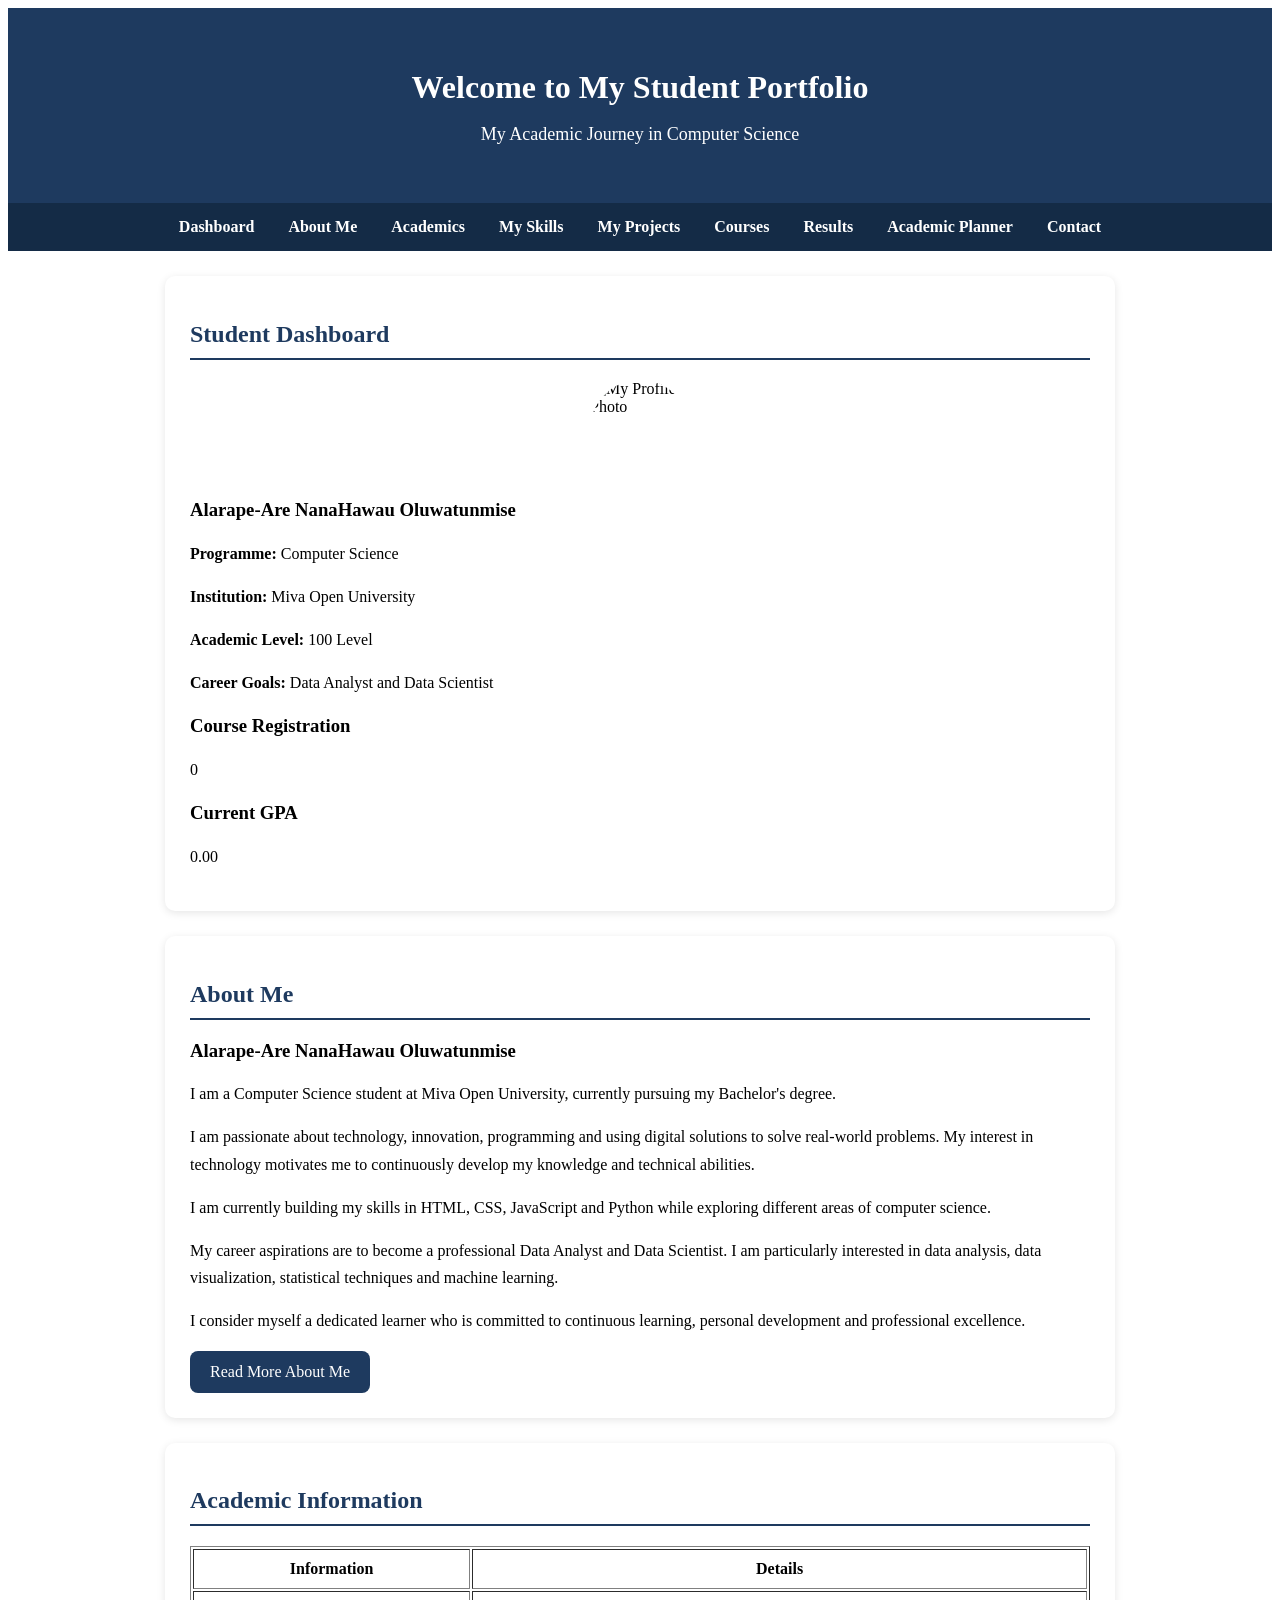
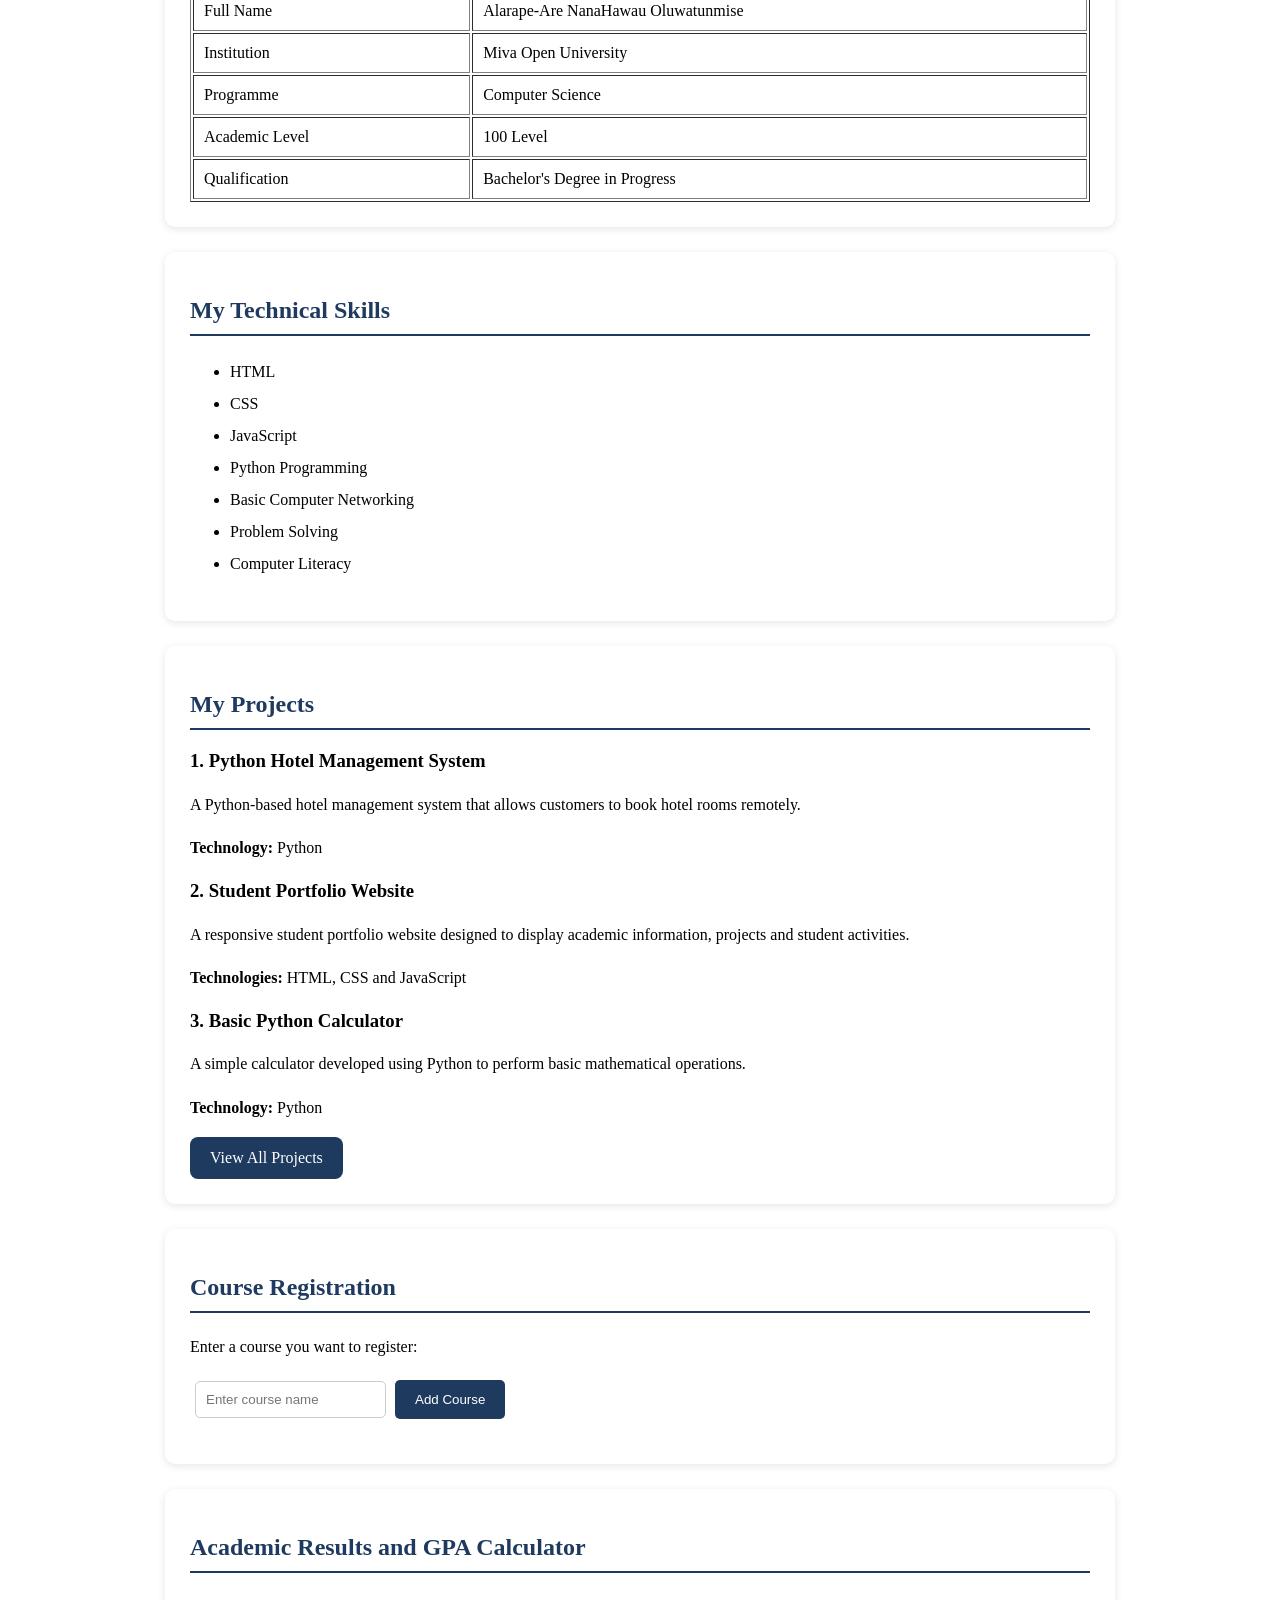
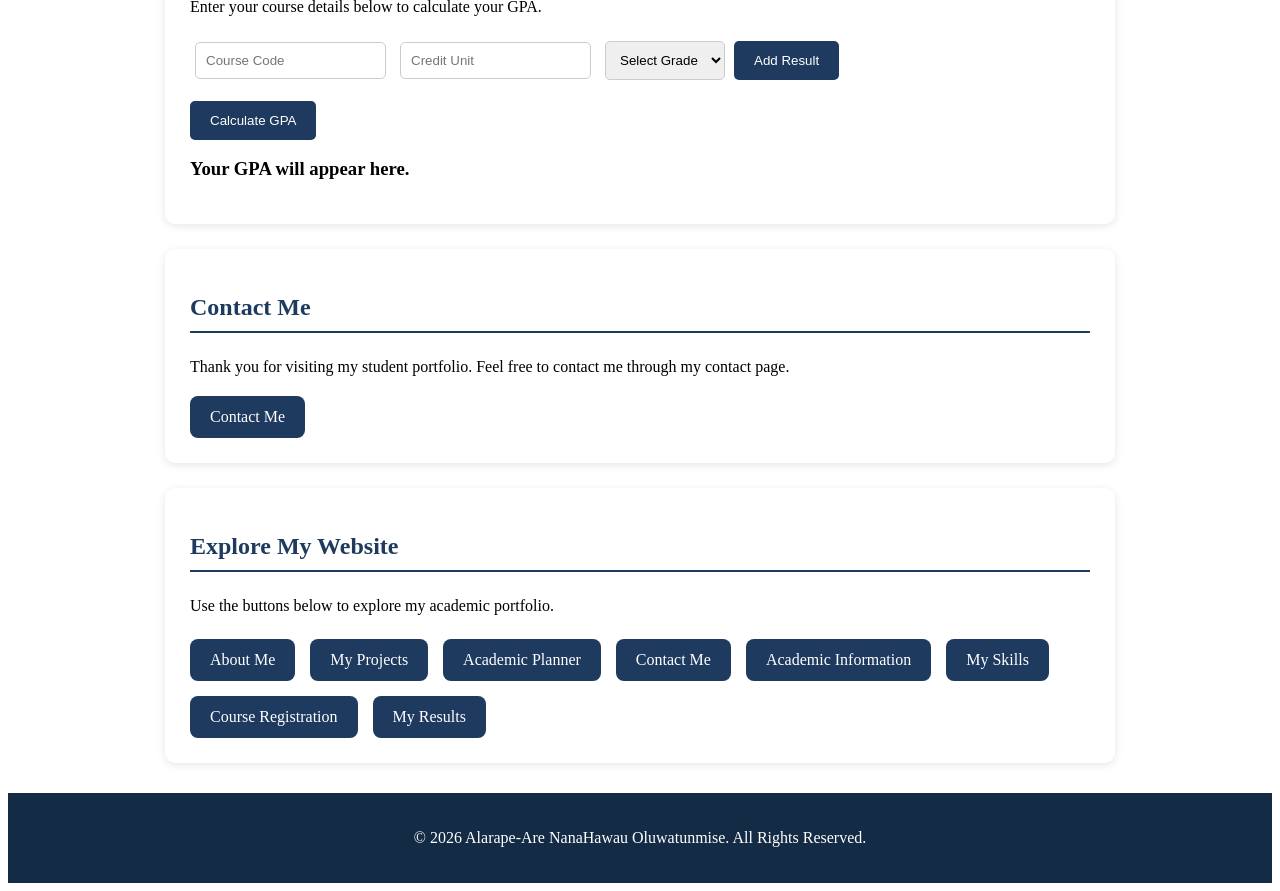
==== index.html @ a37563fd "Add files via upload" ====
<!DOCTYPE html>
<html lang="en">

<head>
    <meta charset="UTF-8">
    <meta name="viewport" content="width=device-width, initial-scale=1.0">

    <title>My Student Portfolio and Academic Management System</title>

    <!-- CONNECT CSS FILE -->
    <link rel="stylesheet" href="style.css">

</head>

<body>

    <!-- WEBSITE HEADER -->
    <header>
        <h1>Welcome to My Student Portfolio</h1>
        <p>My Academic Journey in Computer Science</p>
    </header>

    <!-- NAVIGATION MENU -->
    <nav>
        <a href="#dashboard">Dashboard</a>
        <a href="#about">About Me</a>
        <a href="#academic">Academics</a>
        <a href="#skills">My Skills</a>
        <a href="#projects">My Projects</a>
        <a href="#courses">Courses</a>
        <a href="#results">Results</a>
        <a href="planner.html">Academic Planner</a>
        <a href="contact.html">Contact</a>
    </nav>

    <main>

        <!-- DASHBOARD -->
        <section id="dashboard">

            <h2>Student Dashboard</h2>

            <img src="images/pICTURE.jpg"
                 alt="My Profile Photo"
                 class="profile-photo">

            <h3>Alarape-Are NanaHawau Oluwatunmise</h3>

            <p><strong>Programme:</strong> Computer Science</p>
            <p><strong>Institution:</strong> Miva Open University</p>
            <p><strong>Academic Level:</strong> 100 Level</p>
            <p><strong>Career Goals:</strong> Data Analyst and Data Scientist</p>

            <div class="dashboard-cards">

                <div>
                    <h3>Course Registration</h3>
                    <p id="courseCount">0</p>
                </div>

                <div>
                    <h3>Current GPA</h3>
                    <p id="dashboardGPA">0.00</p>
                </div>

            </div>

        </section>


        <!-- PERSONAL BIOGRAPHY -->
        <section id="about">

            <h2>About Me</h2>

            <h3>Alarape-Are NanaHawau Oluwatunmise</h3>

            <p>
                I am a Computer Science student at Miva Open University,
                currently pursuing my Bachelor's degree.
            </p>

            <p>
                I am passionate about technology, innovation, programming
                and using digital solutions to solve real-world problems.
                My interest in technology motivates me to continuously
                develop my knowledge and technical abilities.
            </p>

            <p>
                I am currently building my skills in HTML, CSS,
                JavaScript and Python while exploring different areas
                of computer science.
            </p>

            <p>
                My career aspirations are to become a professional
                Data Analyst and Data Scientist. I am particularly
                interested in data analysis, data visualization,
                statistical techniques and machine learning.
            </p>

            <p>
                I consider myself a dedicated learner who is committed
                to continuous learning, personal development and
                professional excellence.
            </p>

            <a href="about.html" class="nav-button">
                Read More About Me
            </a>

        </section>


        <!-- ACADEMIC INFORMATION -->
        <section id="academic">

            <h2>Academic Information</h2>

            <table border="1" cellpadding="10" width="100%">

                <tr>
                    <th>Information</th>
                    <th>Details</th>
                </tr>

                <tr>
                    <td>Full Name</td>
                    <td>Alarape-Are NanaHawau Oluwatunmise</td>
                </tr>

                <tr>
                    <td>Institution</td>
                    <td>Miva Open University</td>
                </tr>

                <tr>
                    <td>Programme</td>
                    <td>Computer Science</td>
                </tr>

                <tr>
                    <td>Academic Level</td>
                    <td>100 Level</td>
                </tr>

                <tr>
                    <td>Qualification</td>
                    <td>Bachelor's Degree in Progress</td>
                </tr>

            </table>

        </section>


        <!-- TECHNICAL SKILLS -->
        <section id="skills">

            <h2>My Technical Skills</h2>

            <ul>
                <li>HTML</li>
                <li>CSS</li>
                <li>JavaScript</li>
                <li>Python Programming</li>
                <li>Basic Computer Networking</li>
                <li>Problem Solving</li>
                <li>Computer Literacy</li>
            </ul>

        </section>


        <!-- PROJECTS -->
        <section id="projects">

            <h2>My Projects</h2>

            <div>
                <h3>1. Python Hotel Management System</h3>

                <p>
                    A Python-based hotel management system that allows
                    customers to book hotel rooms remotely.
                </p>

                <p><strong>Technology:</strong> Python</p>
            </div>

            <div>
                <h3>2. Student Portfolio Website</h3>

                <p>
                    A responsive student portfolio website designed
                    to display academic information, projects and
                    student activities.
                </p>

                <p><strong>Technologies:</strong> HTML, CSS and JavaScript</p>
            </div>

            <div>
                <h3>3. Basic Python Calculator</h3>

                <p>
                    A simple calculator developed using Python
                    to perform basic mathematical operations.
                </p>

                <p><strong>Technology:</strong> Python</p>
            </div>

            <a href="projects.html" class="nav-button">
                View All Projects
            </a>

        </section>


        <!-- COURSE REGISTRATION -->
        <section id="courses">

            <h2>Course Registration</h2>

            <p>Enter a course you want to register:</p>

            <input
                type="text"
                id="courseInput"
                placeholder="Enter course name">

            <button onclick="addCourse()">
                Add Course
            </button>

            <ul id="courseList"></ul>

        </section>


        <!-- GPA CALCULATOR -->
        <section id="results">

            <h2>Academic Results and GPA Calculator</h2>

            <p>Enter your course details below to calculate your GPA.</p>

            <input
                type="text"
                id="courseCode"
                placeholder="Course Code">

            <input
                type="number"
                id="creditUnit"
                placeholder="Credit Unit">

            <select id="grade">

                <option value="">Select Grade</option>
                <option value="5">A</option>
                <option value="4">B</option>
                <option value="3">C</option>
                <option value="2">D</option>
                <option value="1">E</option>
                <option value="0">F</option>

            </select>

            <button onclick="addResult()">
                Add Result
            </button>

            <ul id="resultList"></ul>

            <button onclick="calculateGPA()">
                Calculate GPA
            </button>

            <h3 id="gpaResult">Your GPA will appear here.</h3>

        </section>


        <!-- CONTACT SECTION -->
        <section id="contact">

            <h2>Contact Me</h2>

            <p>
                Thank you for visiting my student portfolio.
                Feel free to contact me through my contact page.
            </p>

            <a href="contact.html" class="nav-button">
                Contact Me
            </a>

        </section>


        <!-- QUICK NAVIGATION -->
        <section class="quick-navigation">

            <h2>Explore My Website</h2>

            <p>
                Use the buttons below to explore my academic portfolio.
            </p>

            <div class="navigation-buttons">

                <a href="about.html" class="nav-button">About Me</a>

                <a href="projects.html" class="nav-button">My Projects</a>

                <a href="planner.html" class="nav-button">Academic Planner</a>

                <a href="contact.html" class="nav-button">Contact Me</a>

                <a href="#academic" class="nav-button">Academic Information</a>

                <a href="#skills" class="nav-button">My Skills</a>

                <a href="#courses" class="nav-button">Course Registration</a>

                <a href="#results" class="nav-button">My Results</a>

            </div>

        </section>

    </main>


    <!-- FOOTER -->
    <footer>

        <p>
            &copy; 2026 Alarape-Are NanaHawau Oluwatunmise.
            All Rights Reserved.
        </p>

    </footer>


    <!-- CONNECT JAVASCRIPT FILE -->
    <script src="script.js"></script>

</body>

</html>
---- style.css ----
```css
/* GENERAL WEBSITE STYLING */

body {
    font-family: Arial, sans-serif;
    background-color: #f4f6f9;
    margin: 0;
    padding: 0;
    color: #333333;
}

/* WEBSITE HEADER */

header {
    background-color: #1e3a5f;
    color: white;
    text-align: center;
    padding: 40px 20px;
}

header h1 {
    font-size: 32px;
    margin-bottom: 10px;
}

header p {
    font-size: 18px;
}

/* NAVIGATION MENU */

nav {
    background-color: #142b46;
    padding: 15px;
    text-align: center;
}

nav a {
    color: white;
    text-decoration: none;
    margin: 0 15px;
    font-weight: bold;
}

nav a:hover {
    color: #f4c542;
}

/* PROFILE PICTURE */

.profile-photo {
    width: 100px;
    height: 100px;
    border-radius: 50%;
    object-fit: cover;
    display: block;
    margin: 15px auto;
}

/* WEBSITE SECTIONS */

section {
    background-color: white;
    margin: 25px auto;
    padding: 25px;
    width: 80%;
    max-width: 900px;
    border-radius: 10px;
    box-shadow: 0 2px 8px rgba(0, 0, 0, 0.1);
}

section h2 {
    color: #1e3a5f;
    border-bottom: 2px solid #1e3a5f;
    padding-bottom: 10px;
}

section p {
    line-height: 1.7;
}

section ul {
    line-height: 2;
}

/* IMAGES */

img {
    max-width: 100%;
    height: auto;
}

/* FOOTER */

footer {
    background-color: #142b46;
    color: white;
    text-align: center;
    padding: 20px;
    margin-top: 30px;
}

/* MOBILE RESPONSIVENESS */

@media (max-width: 600px) {

    nav a {
        display: block;
        margin: 12px 0;
    }

    section {
        width: 85%;
    }

    header h1 {
        font-size: 24px;
    }
}

/* GPA CALCULATOR */

input, select {
    padding: 10px;
    margin: 5px;
    border: 1px solid #ccc;
    border-radius: 5px;
}

button {
    background-color: #1e3a5f;
    color: white;
    padding: 12px 20px;
    border: none;
    border-radius: 5px;
    cursor: pointer;
}

button:hover {
    background-color: #f4c542;
    color: #142b46;
}

/* ACADEMIC PLANNER TASK LIST */

#taskList {
    list-style: none;
    padding: 0;
    margin-top: 20px;
}

#taskList li {
    background-color: #f0f4f8;
    color: #222;
    padding: 15px;
    margin-bottom: 10px;
    border-radius: 8px;
    display: flex;
    justify-content: space-between;
    align-items: center;
    gap: 10px;
    flex-wrap: wrap;
}

#taskList li span {
    color: #222;
    font-weight: bold;
}

#taskList li button {
    background-color: #142d4e;
    color: white;
    padding: 8px 12px;
    border: none;
    border-radius: 5px;
    cursor: pointer;
}

/* QUICK NAVIGATION BUTTONS */

.navigation-buttons {
    display: flex;
    flex-wrap: wrap;
    gap: 15px;
    margin-top: 20px;
}

.nav-button {
    display: inline-block;
    background-color: #1e3a5f;
    color: white;
    padding: 12px 20px;
    text-decoration: none;
    border-radius: 8px;
    transition: 0.3s;
}

.nav-button:hover {
    background-color: #3498db;
    transform: translateY(-3px);
}
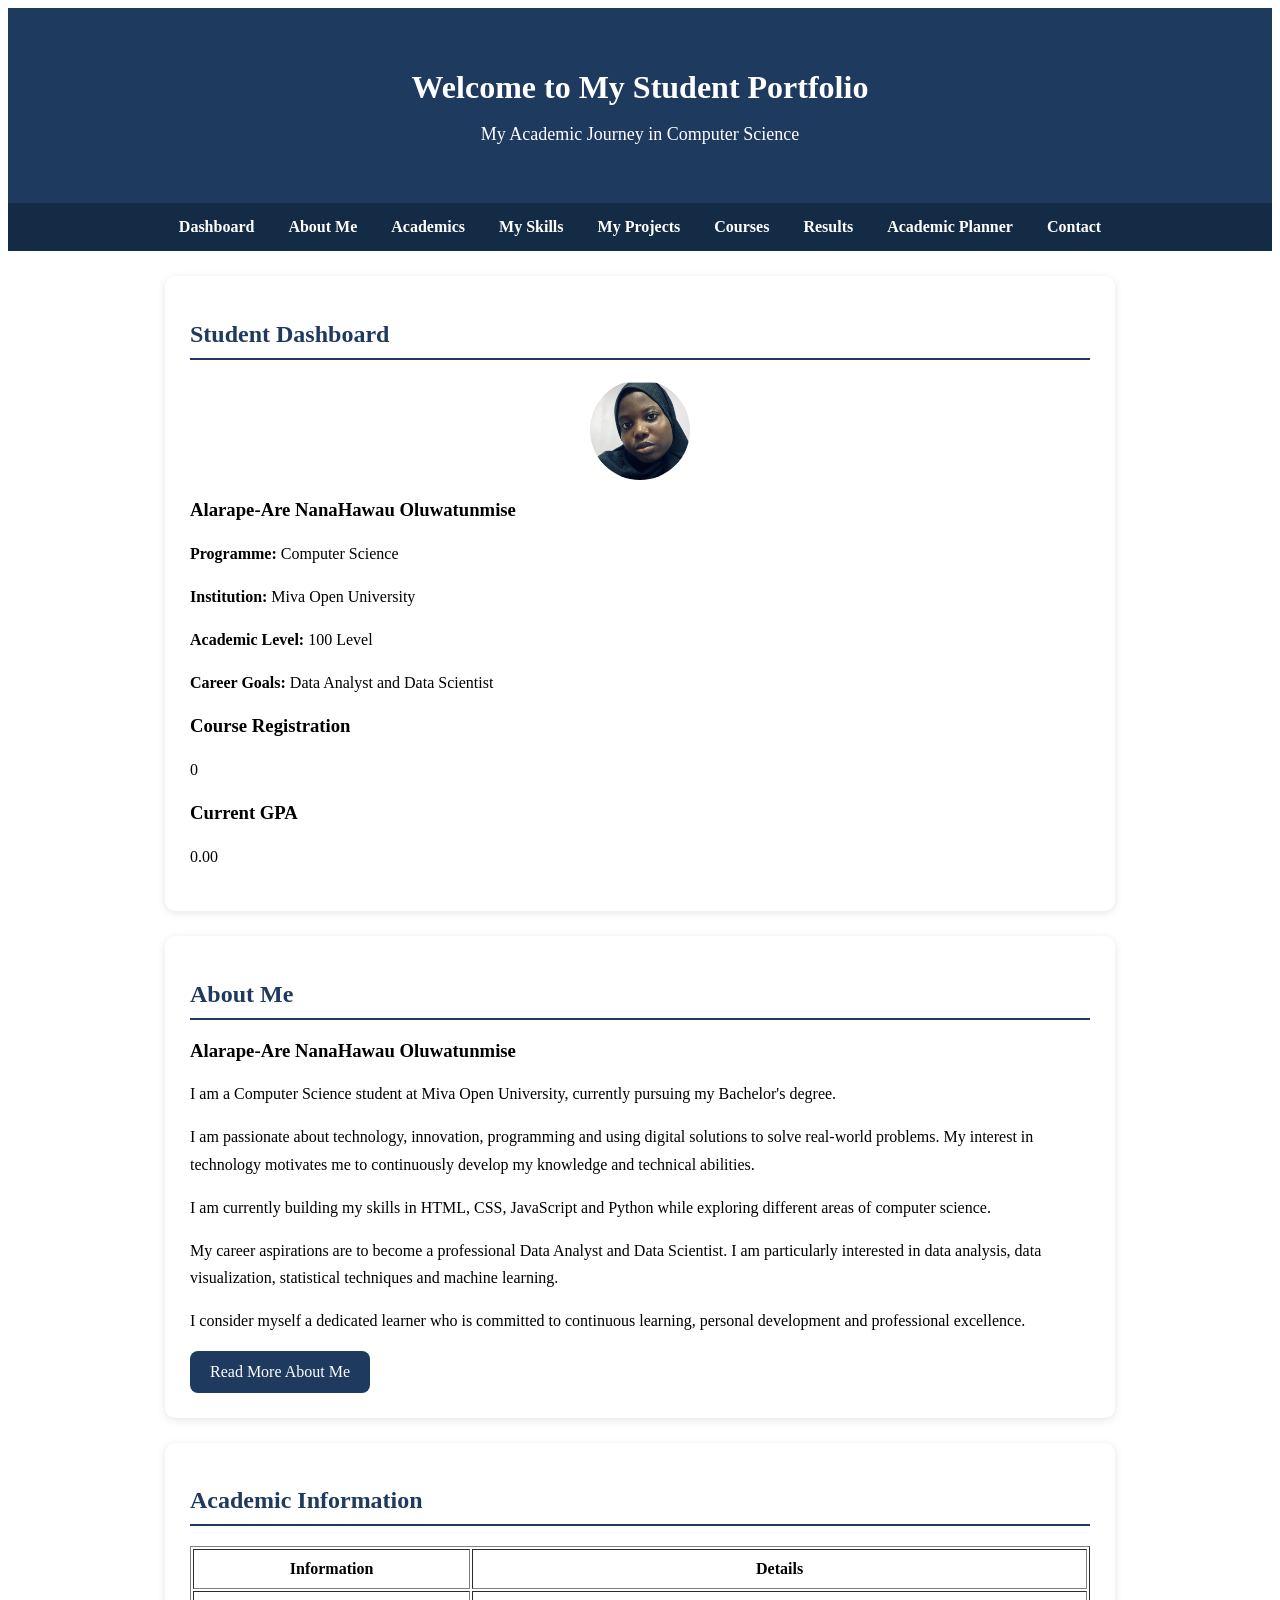
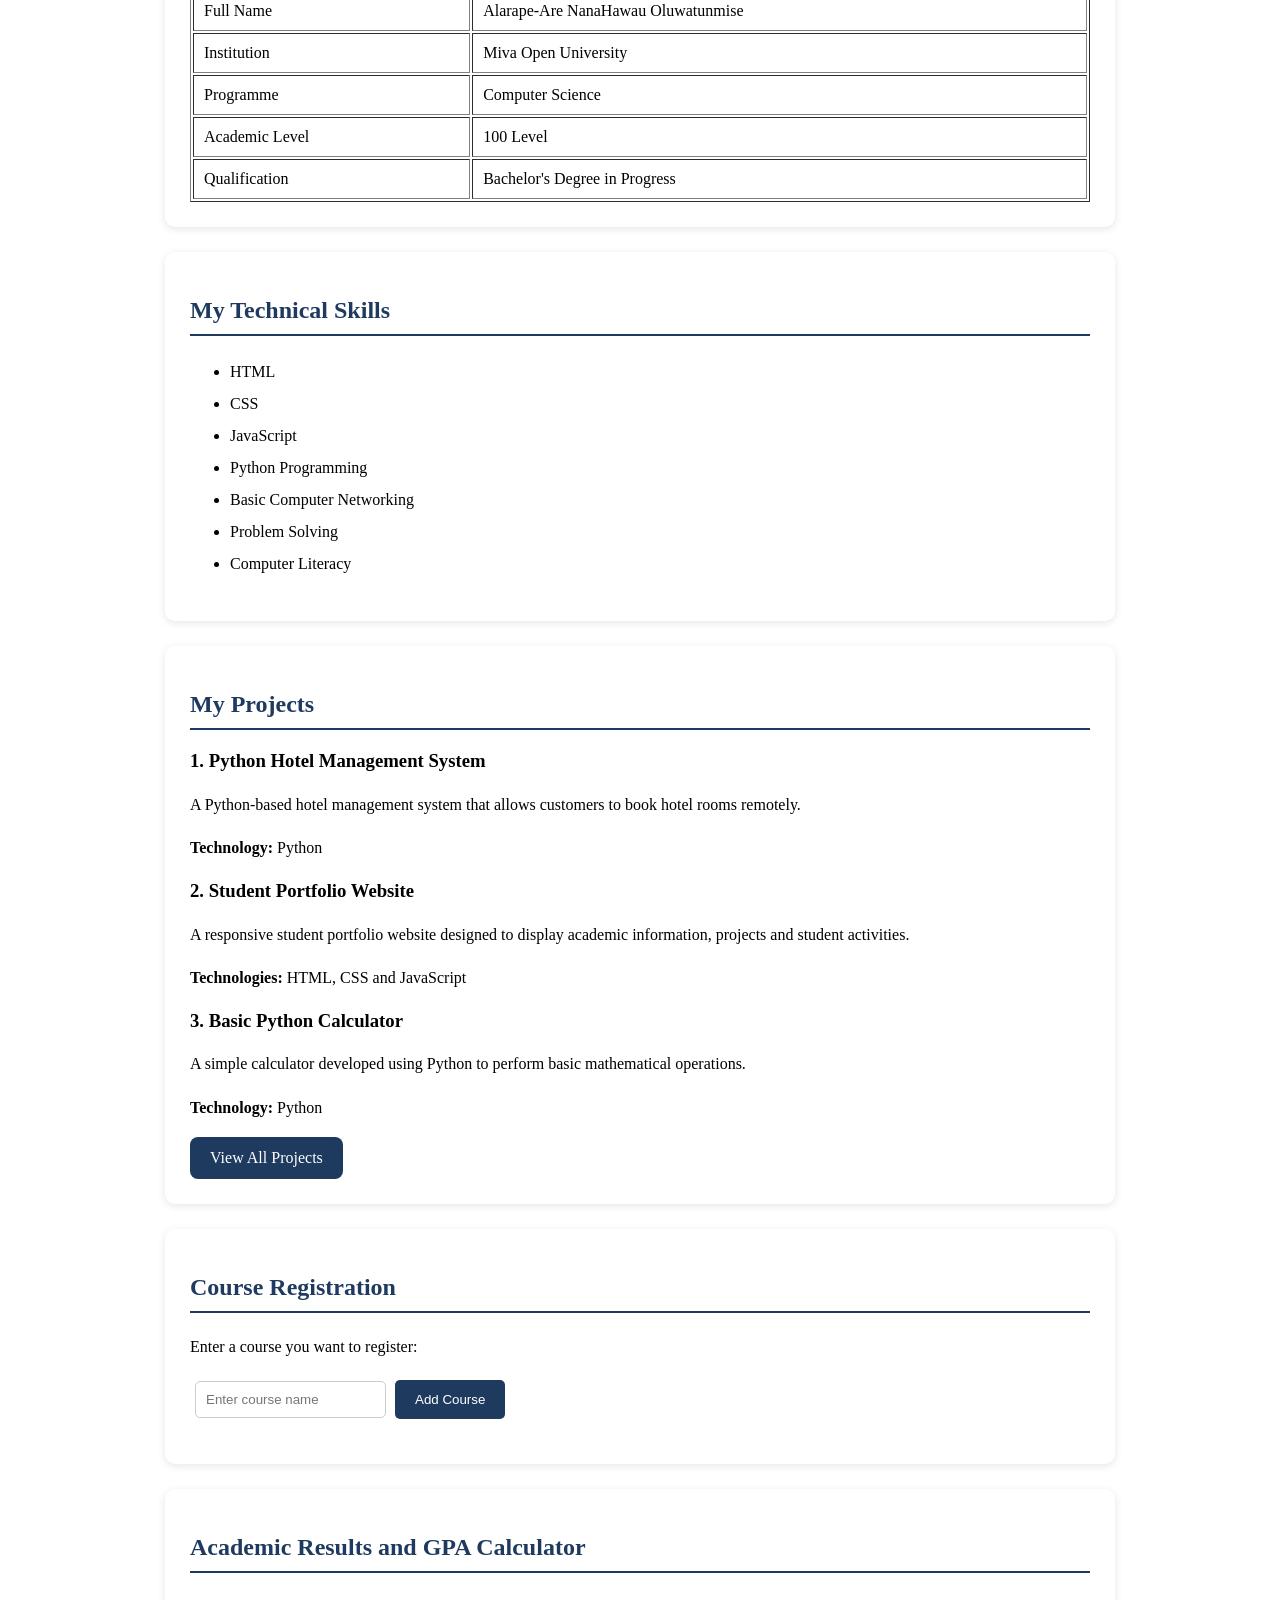
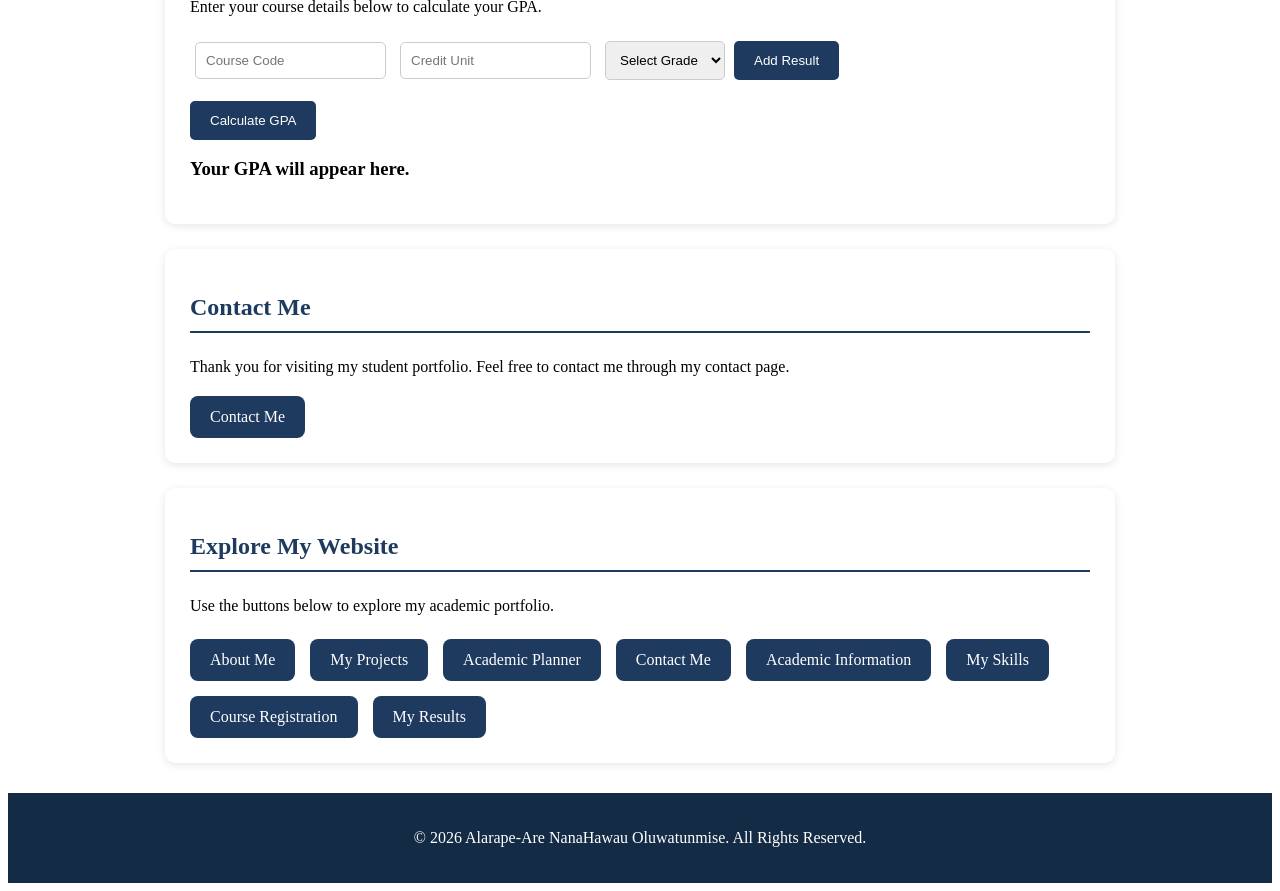
==== commit 9829422b: "Fix HTML encoding issues in index.html" ====
--- a/index.html
+++ b/index.html
@@ -40,7 +40,7 @@
 
             <h2>Student Dashboard</h2>
 
-            <img src="images/pICTURE.jpg"
+            <img src="pICTURE.jpg"
                  alt="My Profile Photo"
                  class="profile-photo">
 
@@ -351,4 +351,4 @@
 
 </body>
 
-</html>+</html>
